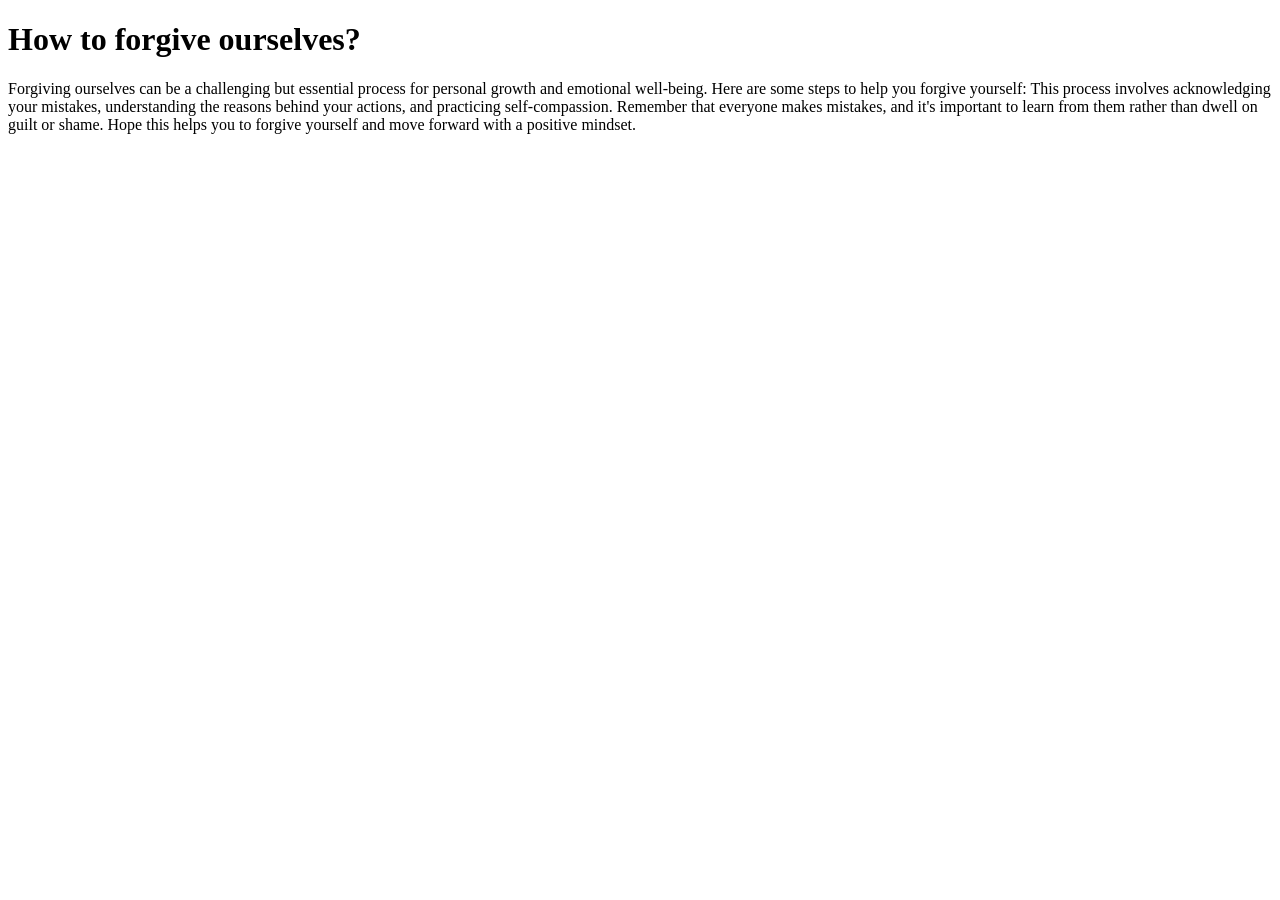
==== index.html @ 149dcff6 "add the changes" ====
<!DOCTYPE html>
<html lang="en">
<head>
    <meta charset="UTF-8">
    <meta name="viewport" content="width=device-width, initial-scale=1.0">
    <title>Home Work</title>
</head>
<body>
    <h1>How to forgive ourselves?</h1>
    <p>Forgiving ourselves can be a challenging but essential process for personal growth and emotional well-being. Here are some steps to help you forgive yourself:
        This process involves acknowledging your mistakes, understanding the reasons behind your actions, and practicing self-compassion. Remember that everyone makes mistakes, and it's important to learn from them rather than dwell on guilt or shame.
        Hope this helps you to forgive yourself and move forward with a positive mindset.
    </p>
    <img src="https://images.pexels.com/photos/37256209/pexels-photo-37256209.jpeg" alt="">
    
</body>
</html>
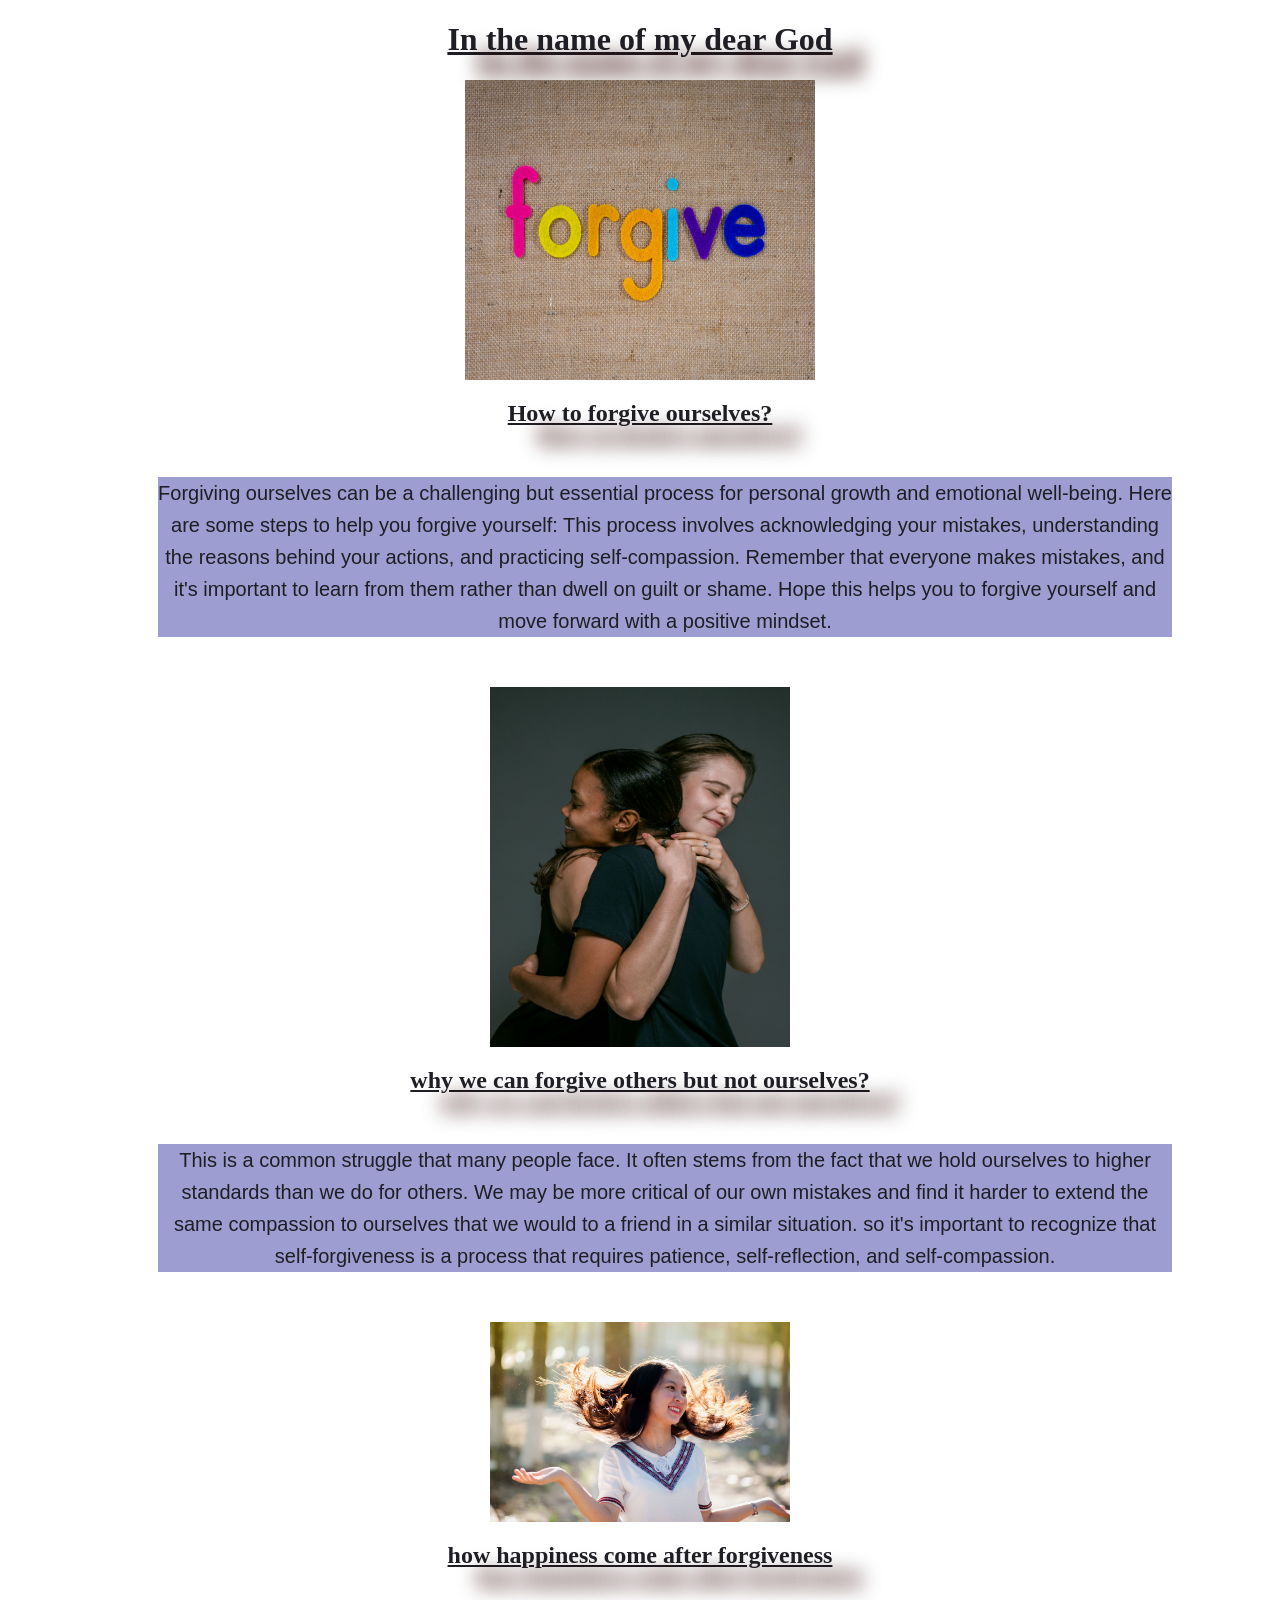
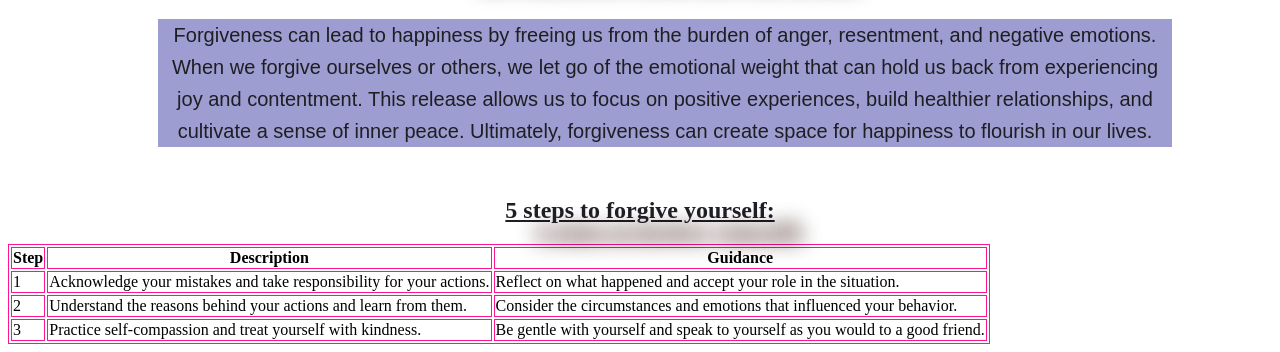
==== commit b84ff590: "add all the changes" ====
--- a/index.html
+++ b/index.html
@@ -1,17 +1,102 @@
 <!DOCTYPE html>
 <html lang="en">
+
 <head>
     <meta charset="UTF-8">
     <meta name="viewport" content="width=device-width, initial-scale=1.0">
     <title>Home Work</title>
+    <style>
+        table,
+        th,
+        td {
+            border: 1px solid;
+            table-layout: fixed;
+            border-color: deeppink;
+            border-style: bold;
+        }
+        h1, h2 {
+            color: rgb(30, 30, 36);
+            text-align: center;
+            text-shadow: 30px 20px 20px rgb(50, 0, 0);
+            text-decoration: underline;
+        }
+        p {
+            font-size: 20px;
+            text-align: center;
+            color: rgb(30, 30, 36);
+            font-family: Arial, sans-serif;
+            background-color: rgb(157, 157, 209);
+            line-height: 1.6;
+            margin-top: 50px;
+        margin-bottom: 50px;
+        margin-left: 150px;
+        margin-right: 100px;
+        }
+        img {
+            display: block;
+            margin-left: auto;
+            margin-right: auto;
+        }
+    </style>
 </head>
+
 <body>
-    <h1>How to forgive ourselves?</h1>
-    <p>Forgiving ourselves can be a challenging but essential process for personal growth and emotional well-being. Here are some steps to help you forgive yourself:
-        This process involves acknowledging your mistakes, understanding the reasons behind your actions, and practicing self-compassion. Remember that everyone makes mistakes, and it's important to learn from them rather than dwell on guilt or shame.
+    <h1>
+        In the name of my dear God
+    </h1>
+    <img src="/emgs/forgive.jpg" alt="forgive image" width="350" height="300">
+    <h2>How to forgive ourselves?</h2>
+    <p>Forgiving ourselves can be a challenging but essential process for personal growth and emotional well-being. Here
+        are some steps to help you forgive yourself:
+        This process involves acknowledging your mistakes, understanding the reasons behind your actions, and practicing
+        self-compassion. Remember that everyone makes mistakes, and it's important to learn from them rather than dwell
+        on guilt or shame.
         Hope this helps you to forgive yourself and move forward with a positive mindset.
     </p>
-    <img src="https://images.pexels.com/photos/37256209/pexels-photo-37256209.jpeg" alt="">
-    
+    <img src="/emgs/forgiving-others.jpg" id="image" alt="Forgiveness Image" width="300" height="360">
+    <h2>
+        why we can forgive others but not ourselves?
+    </h2>
+    <p>
+        This is a common struggle that many people face.
+         It often stems from the fact that we hold ourselves to higher standards than we do for others.
+          We may be more critical of our own mistakes and find it harder to extend the same compassion to ourselves that we would to a friend in a similar situation.
+          so it's important to recognize that self-forgiveness is a process that requires patience, self-reflection, and self-compassion.
+    </p>
+    <img src="/emgs/happy.jpg" alt=" Happy Image" width="300" height="200">
+    <h2>how happiness come after forgiveness </h2>
+    <p>
+        Forgiveness can lead to happiness by freeing us from the burden of anger, resentment, and negative emotions.
+         When we forgive ourselves or others, we let go of the emotional weight that can hold us back from experiencing joy and contentment.
+          This release allows us to focus on positive experiences, build healthier relationships, and cultivate a sense of inner peace.
+           Ultimately, forgiveness can create space for happiness to flourish in our lives.
+    <h2>
+        5 steps to forgive yourself:
+    </h2>
+           <Table>
+            <tr>
+                <th>Step</th>
+            <th>Description</th>
+            <th>Guidance</th>
+            </tr>
+        <tr>
+            <td>1</td>
+            <td>Acknowledge your mistakes and take responsibility for your actions.</td>
+            <td>Reflect on what happened and accept your role in the situation.</td>
+        </tr>
+        <tr>
+            <td>2</td>
+            <td>Understand the reasons behind your actions and learn from them.</td>
+            <td>Consider the circumstances and emotions that influenced your behavior.</td>
+        </tr>
+        <tr>
+            <td>3</td>
+            <td>Practice self-compassion and treat yourself with kindness.</td>
+            <td>Be gentle with yourself and speak to yourself as you would to a good friend.</td>
+        </tr>
+
+    </Table>
+
 </body>
+
 </html>
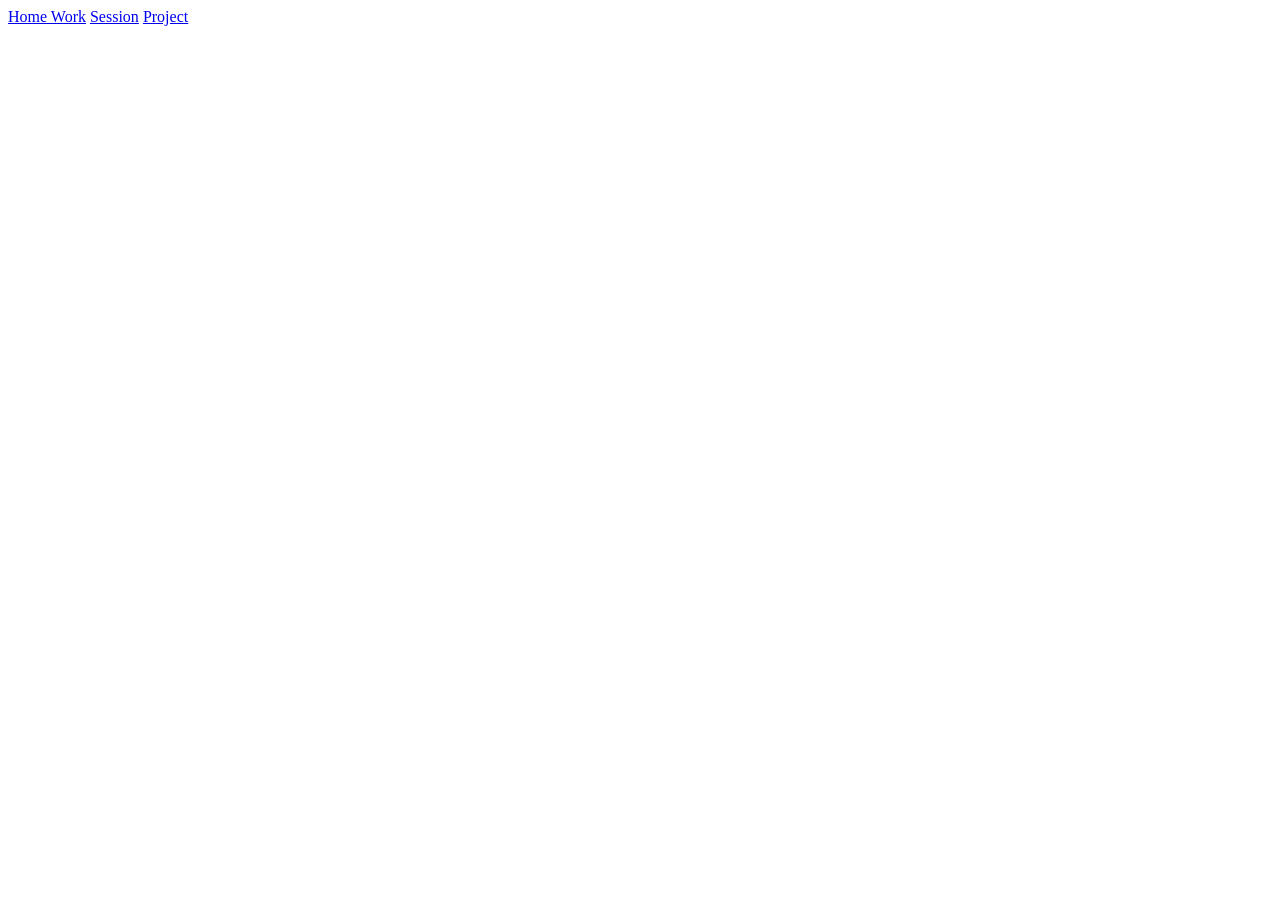
==== commit 3adf0179: "add initial HTML and CSS files for homework and session pages" ====
--- a/index.html
+++ b/index.html
@@ -1,102 +1,13 @@
 <!DOCTYPE html>
 <html lang="en">
-
 <head>
     <meta charset="UTF-8">
     <meta name="viewport" content="width=device-width, initial-scale=1.0">
-    <title>Home Work</title>
-    <style>
-        table,
-        th,
-        td {
-            border: 1px solid;
-            table-layout: fixed;
-            border-color: deeppink;
-            border-style: bold;
-        }
-        h1, h2 {
-            color: rgb(30, 30, 36);
-            text-align: center;
-            text-shadow: 30px 20px 20px rgb(50, 0, 0);
-            text-decoration: underline;
-        }
-        p {
-            font-size: 20px;
-            text-align: center;
-            color: rgb(30, 30, 36);
-            font-family: Arial, sans-serif;
-            background-color: rgb(157, 157, 209);
-            line-height: 1.6;
-            margin-top: 50px;
-        margin-bottom: 50px;
-        margin-left: 150px;
-        margin-right: 100px;
-        }
-        img {
-            display: block;
-            margin-left: auto;
-            margin-right: auto;
-        }
-    </style>
+    <title>Document</title>
 </head>
-
 <body>
-    <h1>
-        In the name of my dear God
-    </h1>
-    <img src="/emgs/forgive.jpg" alt="forgive image" width="350" height="300">
-    <h2>How to forgive ourselves?</h2>
-    <p>Forgiving ourselves can be a challenging but essential process for personal growth and emotional well-being. Here
-        are some steps to help you forgive yourself:
-        This process involves acknowledging your mistakes, understanding the reasons behind your actions, and practicing
-        self-compassion. Remember that everyone makes mistakes, and it's important to learn from them rather than dwell
-        on guilt or shame.
-        Hope this helps you to forgive yourself and move forward with a positive mindset.
-    </p>
-    <img src="/emgs/forgiving-others.jpg" id="image" alt="Forgiveness Image" width="300" height="360">
-    <h2>
-        why we can forgive others but not ourselves?
-    </h2>
-    <p>
-        This is a common struggle that many people face.
-         It often stems from the fact that we hold ourselves to higher standards than we do for others.
-          We may be more critical of our own mistakes and find it harder to extend the same compassion to ourselves that we would to a friend in a similar situation.
-          so it's important to recognize that self-forgiveness is a process that requires patience, self-reflection, and self-compassion.
-    </p>
-    <img src="/emgs/happy.jpg" alt=" Happy Image" width="300" height="200">
-    <h2>how happiness come after forgiveness </h2>
-    <p>
-        Forgiveness can lead to happiness by freeing us from the burden of anger, resentment, and negative emotions.
-         When we forgive ourselves or others, we let go of the emotional weight that can hold us back from experiencing joy and contentment.
-          This release allows us to focus on positive experiences, build healthier relationships, and cultivate a sense of inner peace.
-           Ultimately, forgiveness can create space for happiness to flourish in our lives.
-    <h2>
-        5 steps to forgive yourself:
-    </h2>
-           <Table>
-            <tr>
-                <th>Step</th>
-            <th>Description</th>
-            <th>Guidance</th>
-            </tr>
-        <tr>
-            <td>1</td>
-            <td>Acknowledge your mistakes and take responsibility for your actions.</td>
-            <td>Reflect on what happened and accept your role in the situation.</td>
-        </tr>
-        <tr>
-            <td>2</td>
-            <td>Understand the reasons behind your actions and learn from them.</td>
-            <td>Consider the circumstances and emotions that influenced your behavior.</td>
-        </tr>
-        <tr>
-            <td>3</td>
-            <td>Practice self-compassion and treat yourself with kindness.</td>
-            <td>Be gentle with yourself and speak to yourself as you would to a good friend.</td>
-        </tr>
-
-    </Table>
-
+    <a href="homework/index.html">Home Work</a>
+    <a href="/session/index.html">Session</a>
+    <a href="https://first-zees-project.netlify.app/">Project</a>
 </body>
-
 </html>
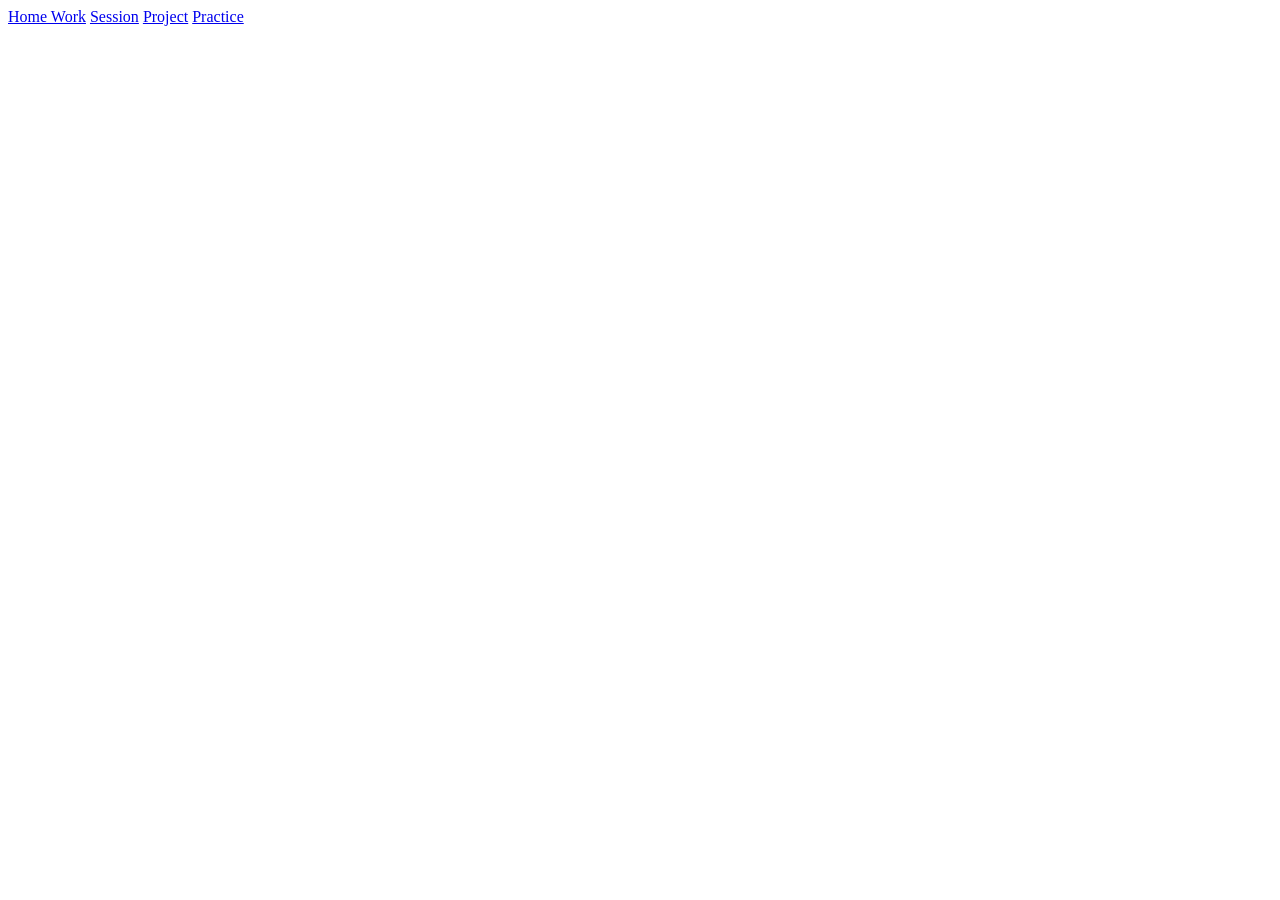
==== commit 0aaae6bc: "add recipe page with HTML structure, CSS styles, and image" ====
--- a/index.html
+++ b/index.html
@@ -9,5 +9,6 @@
     <a href="homework/index.html">Home Work</a>
     <a href="/session/index.html">Session</a>
     <a href="https://first-zees-project.netlify.app/">Project</a>
+    <a href="http://127.0.0.1:5500/Practice/index.html">Practice</a>
 </body>
 </html>
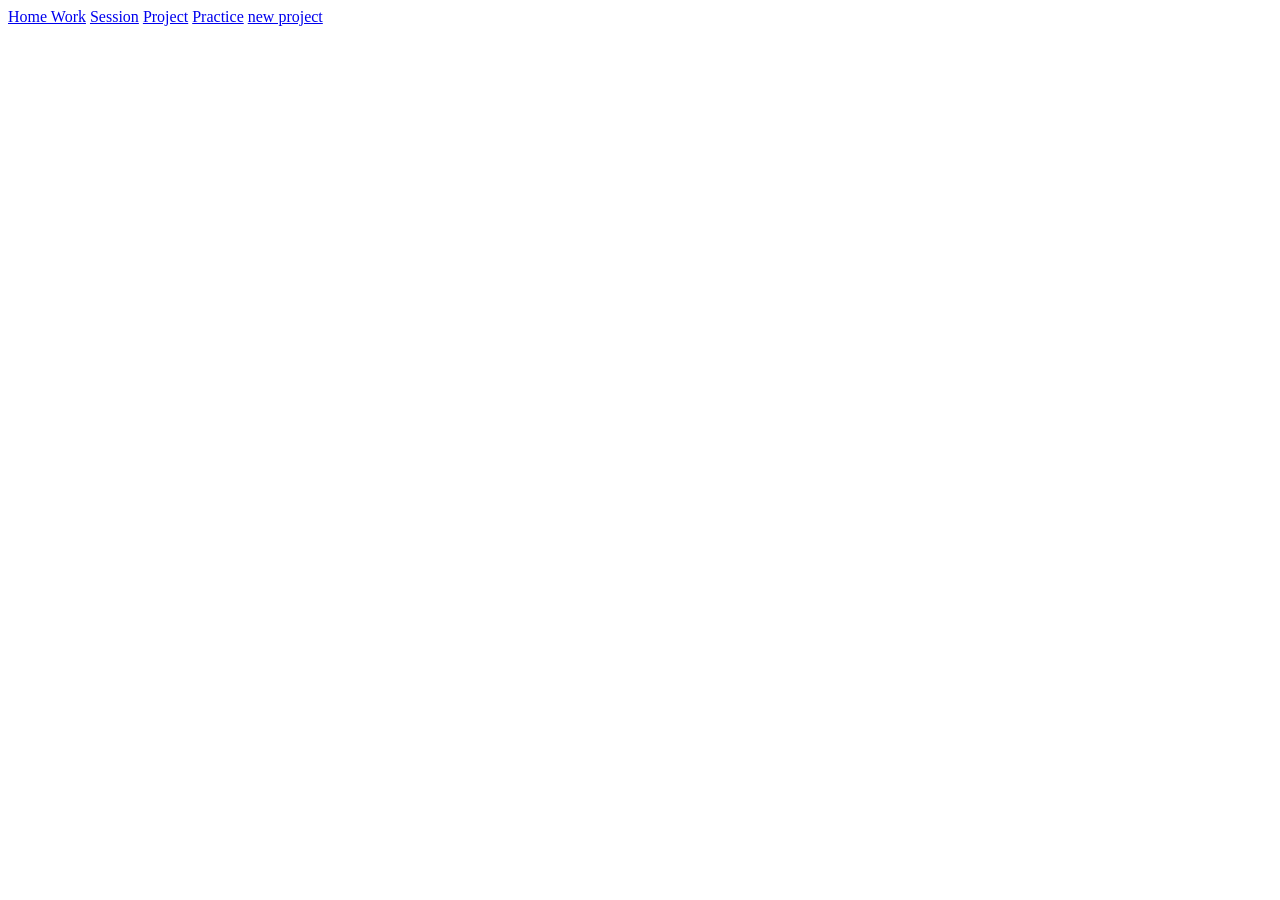
==== commit 050ec137: "add JavaScript functionality and new project link; style button for better UI" ====
--- a/index.html
+++ b/index.html
@@ -10,5 +10,6 @@
     <a href="/session/index.html">Session</a>
     <a href="https://first-zees-project.netlify.app/">Project</a>
     <a href="http://127.0.0.1:5500/Practice/index.html">Practice</a>
+    <a href="http://127.0.0.1:5500/Practice/practice.html">new project</a>
 </body>
 </html>
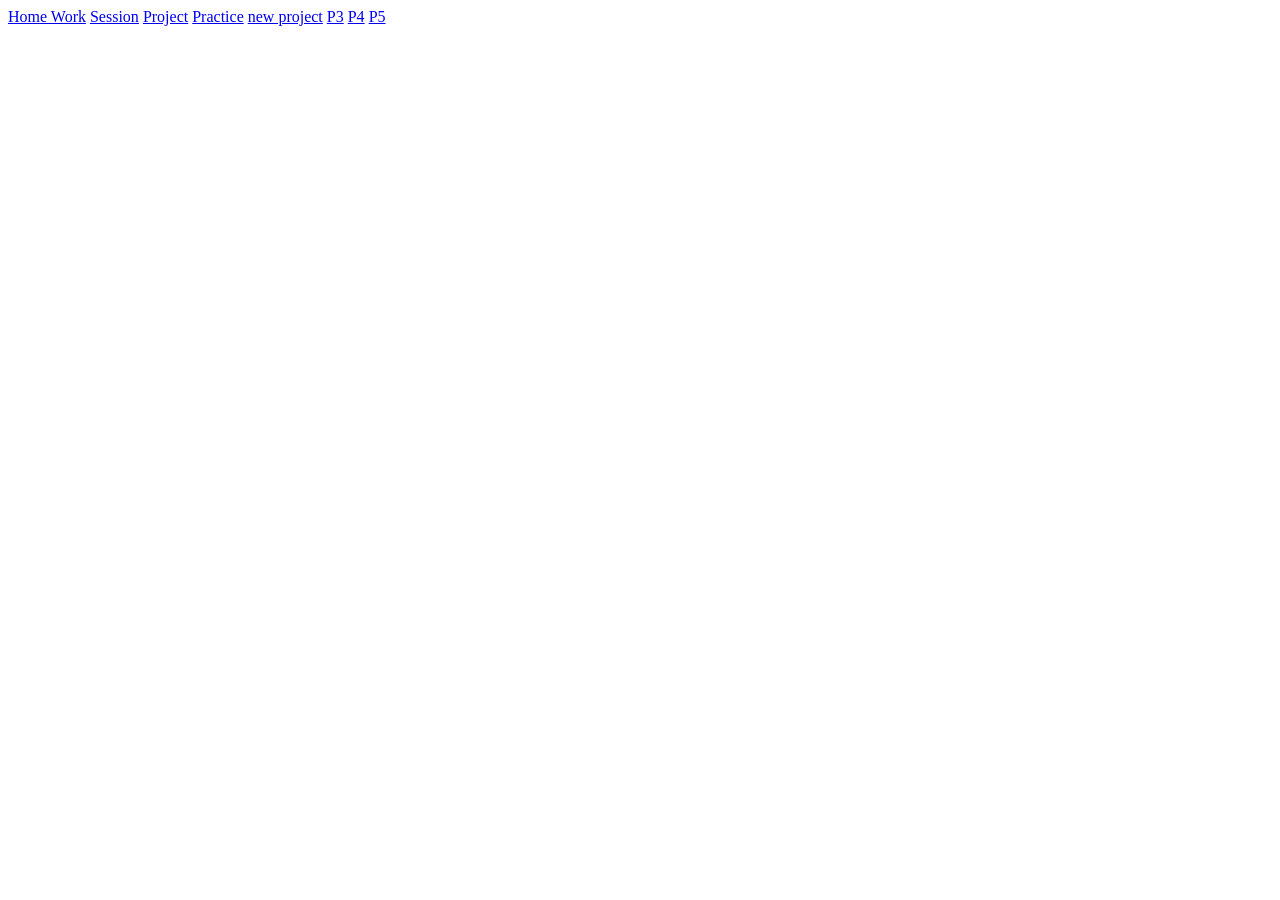
==== commit 4dbae25a: "add initial project files for testimonials grid section, including HTML, CSS, images, and README" ====
--- a/index.html
+++ b/index.html
@@ -10,6 +10,9 @@
     <a href="/session/index.html">Session</a>
     <a href="https://first-zees-project.netlify.app/">Project</a>
     <a href="http://127.0.0.1:5500/Practice/index.html">Practice</a>
-    <a href="http://127.0.0.1:5500/Practice/practice.html">new project</a>
+    <a href="http://127.0.0.1:5500/Practice/P2/index.html">new project</a>
+    <a href="http://127.0.0.1:5500/Practice/P3/img/index.html">P3</a>
+    <a href="http://127.0.0.1:5500/Practice/P4/index.html">P4</a>
+    <a href="http://127.0.0.1:5500/Practice/P5/index.html">P5</a>
 </body>
 </html>
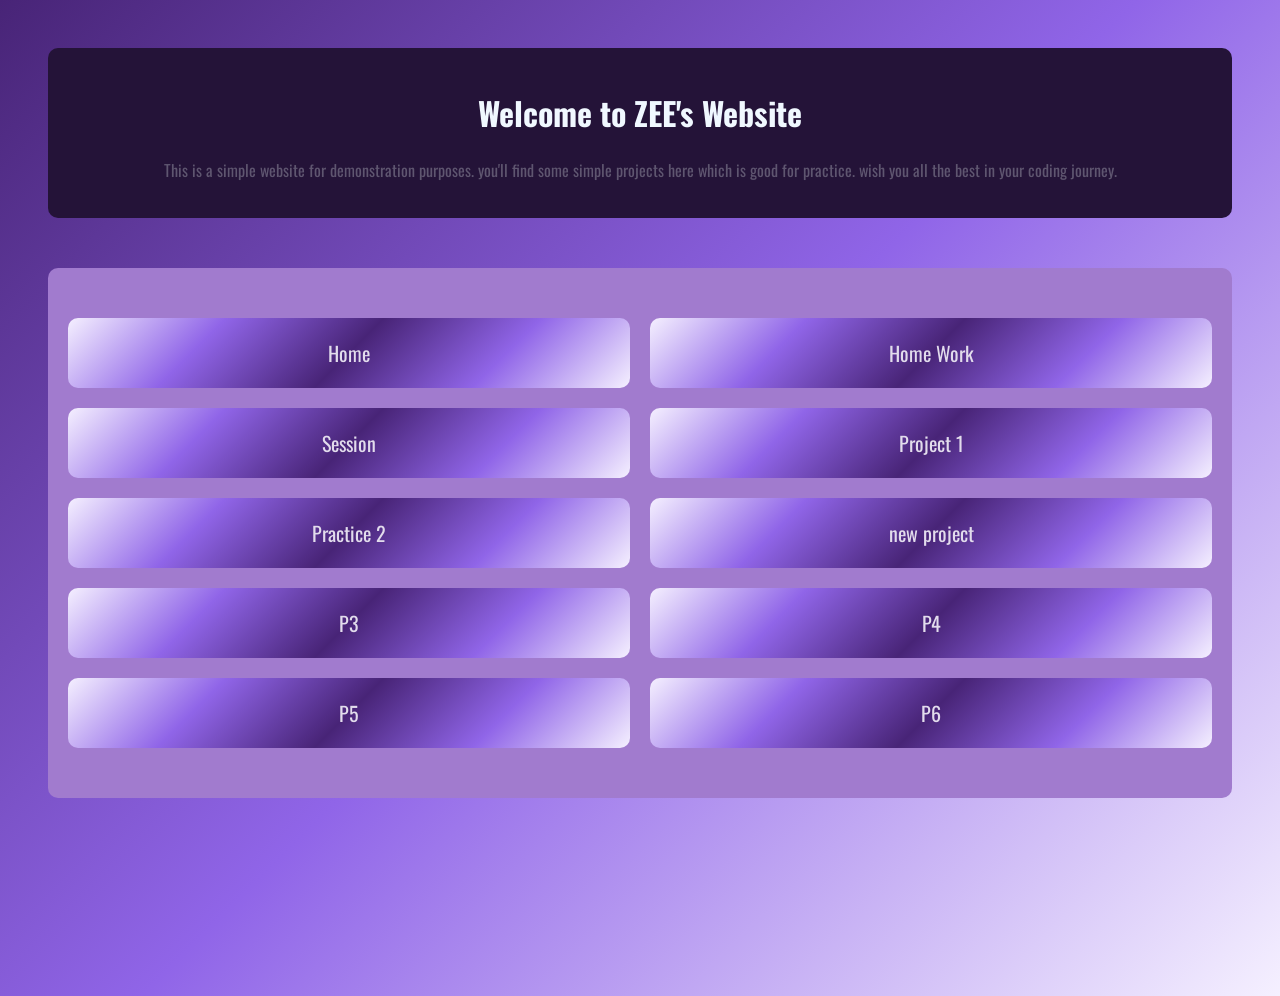
==== commit b60b11f5: "add initial HTML and CSS files for ZEE's website, including layout and styles" ====
--- a/index.html
+++ b/index.html
@@ -1,18 +1,47 @@
-<!DOCTYPE html>
+<!doctype html>
 <html lang="en">
-<head>
-    <meta charset="UTF-8">
-    <meta name="viewport" content="width=device-width, initial-scale=1.0">
+  <head>
+    <meta charset="UTF-8" />
+    <meta name="viewport" content="width=device-width, initial-scale=1.0" />
     <title>Document</title>
-</head>
-<body>
-    <a href="homework/index.html">Home Work</a>
-    <a href="/session/index.html">Session</a>
-    <a href="https://first-zees-project.netlify.app/">Project</a>
-    <a href="http://127.0.0.1:5500/Practice/index.html">Practice</a>
-    <a href="http://127.0.0.1:5500/Practice/P2/index.html">new project</a>
-    <a href="http://127.0.0.1:5500/Practice/P3/img/index.html">P3</a>
-    <a href="http://127.0.0.1:5500/Practice/P4/index.html">P4</a>
-    <a href="http://127.0.0.1:5500/Practice/P5/index.html">P5</a>
-</body>
-</html>+    <link rel="stylesheet" href="style.css" />
+    <link rel="preconnect" href="https://fonts.googleapis.com" />
+    <link rel="preconnect" href="https://fonts.gstatic.com" crossorigin />
+    <link
+      href="https://fonts.googleapis.com/css2?family=Oswald:wght@200..700&display=swap"
+      rel="stylesheet"
+    />
+  </head>
+  <body>
+    <header>
+      <h1>Welcome to ZEE's Website</h1>
+      <p>This is a simple website for demonstration purposes. you'll find some simple projects here which is good for practice.
+        wish you all the best in your coding journey.
+      </p>
+    </header>
+    <section class="links">
+      <!-- <h2>Links:</h2> -->
+      <!-- <div class="linkgrid"> -->
+    <a href="index.html" class="home">Home</a>
+    <a href="homework/index.html" class="homework">Home Work</a>
+    <a href="/session/index.html" class="session">Session</a>
+    <a href="https://first-zees-project.netlify.app/" class="project 1"
+      >Project 1</a
+    >
+    <a href="http://127.0.0.1:5500/Practice/index.html" class="project 2"
+      >Practice 2</a
+    >
+    <a href="http://127.0.0.1:5500/Practice/P2/index.html" class="new project"
+      >new project</a
+    >
+    <a href="http://127.0.0.1:5500/Practice/P3/img/index.html" class="p3">P3</a>
+    <a href="http://127.0.0.1:5500/Practice/P4/index.html" class="p4">P4</a>
+    <a href="http://127.0.0.1:5500/Practice/P5/index.html" class="p5">P5</a>
+    <a href="http://127.0.0.1:5500/Practice/P6/index.html" class="p6">P6</a>
+    <!-- </div> -->
+    </section>
+    <!-- <footer>
+      <p>Progress loves consistency more than intensity.</p>
+    </footer> -->
+  </body>
+</html>
--- a/style.css
+++ b/style.css
@@ -0,0 +1,87 @@
+body{
+   background: linear-gradient(
+    135deg,
+    #482477,
+    #9065E8,
+    #F5F0FF
+  );background-repeat: no-repeat;
+ font-family:"Oswald",sans-serif;
+ color: aliceblue;
+ padding: 40px 40px;
+ height: 100vh;
+ /* max-width: 100vw; */
+}
+.links{
+  background-color: #a17bce;
+  display:grid;
+  grid-template-columns: repeat(2, 1fr);
+  gap: 20px;
+  padding: 50px 20px;
+  border-radius: 10px;
+  /* width: 100%;; */
+  margin-top: 50px;
+  
+}
+.home, .homework, .p3, .p4, .p5, .p6, .session, .project  {
+  color: #e2dcec;
+  background: linear-gradient(
+    135deg,
+    #F5F0FF,
+    #9065E8,
+    #482477,
+    #9065E8,
+    #F5F0FF
+  );
+ 
+  padding: 20px;
+text-align: center;
+  border-radius: 10px;
+  font-size: 20px;
+  text-decoration: dotted;
+
+  /* text-shadow: 20px black; */
+ 
+}
+a:hover{
+  background: #482477;
+  /* border: 3px solid #0d0714; */
+
+}
+
+/* .linkgrid{
+  display: grid;
+  grid-template-columns: repeat(2, 1fr);
+  gap: 20px;
+  padding: 50px;
+  border-radius: 10px;
+  max-width: 600px;
+  margin-top: 30px;
+} */
+/* .homework{
+background-color: #FFFFFF;
+  color: #7041C7;
+  padding: 20px;
+  border-radius: 10px;
+  text-decoration: dotted;
+  text-shadow: 20px black;
+}
+.session{
+  background-color: #FFFFFF;
+  color: #7041C7;
+  padding: 20px;
+  border-radius: 10px;
+  text-decoration: dotted;
+  text-shadow: 20px black;
+} */
+header{
+  background-color: #241338;
+  padding: 20px;
+  border-radius: 10px;
+  /* width: 100%; */
+text-align: center;
+  margin-bottom: 30px;
+}
+p{
+  color: 	#5F5670;
+  ;
+}
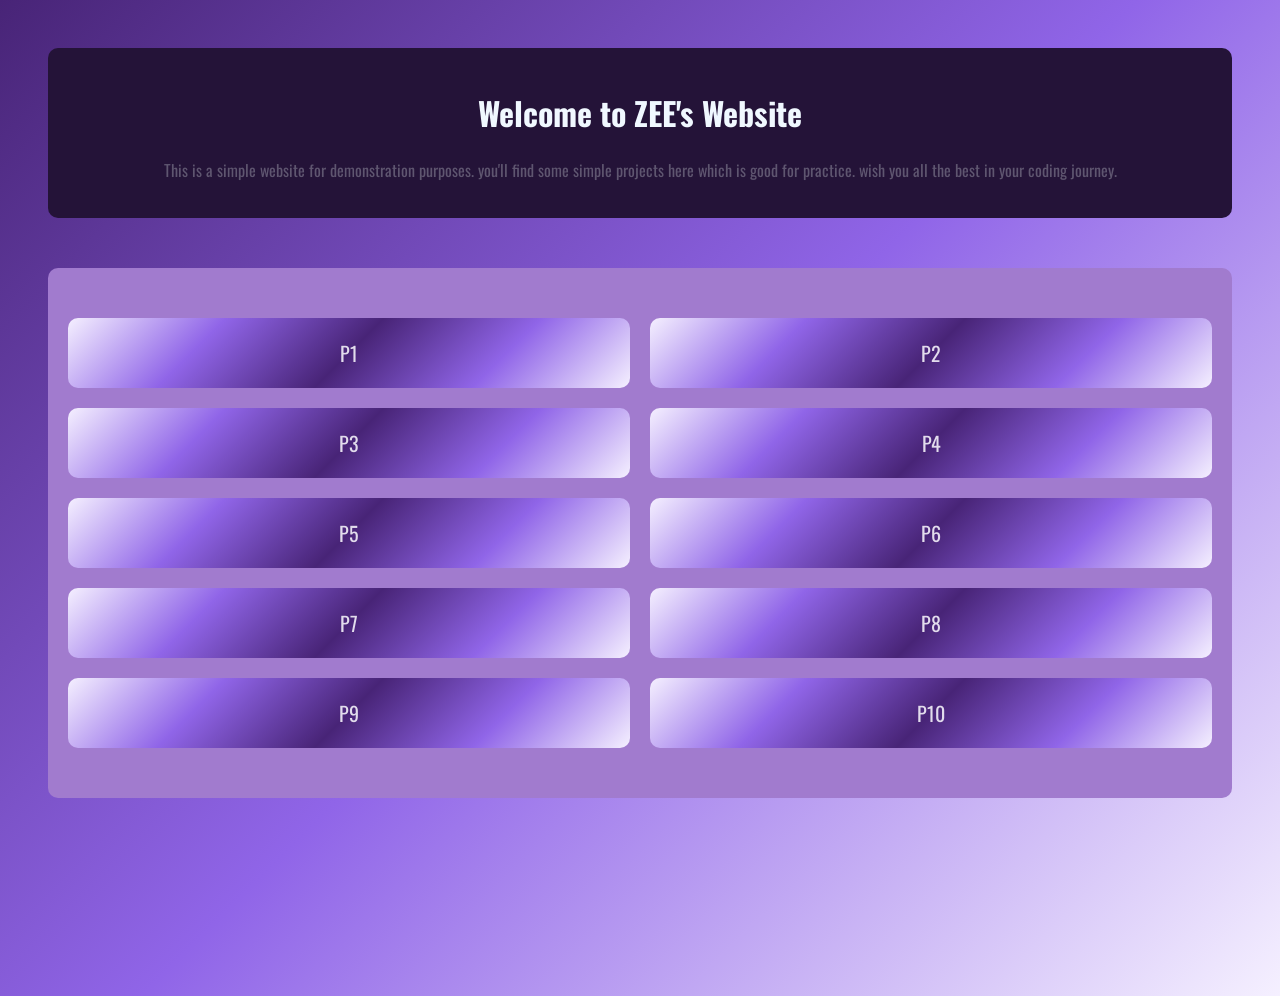
==== commit e9eeef30: "rewamp" ====
--- a/index.html
+++ b/index.html
@@ -20,28 +20,16 @@
       </p>
     </header>
     <section class="links">
-      <!-- <h2>Links:</h2> -->
-      <!-- <div class="linkgrid"> -->
-    <a href="index.html" class="home">Home</a>
-    <a href="homework/index.html" class="homework">Home Work</a>
-    <a href="/session/index.html" class="session">Session</a>
-    <a href="https://first-zees-project.netlify.app/" class="project 1"
-      >Project 1</a
-    >
-    <a href="http://127.0.0.1:5500/Practice/index.html" class="project 2"
-      >Practice 2</a
-    >
-    <a href="http://127.0.0.1:5500/Practice/P2/index.html" class="new project"
-      >new project</a
-    >
-    <a href="http://127.0.0.1:5500/Practice/P3/img/index.html" class="p3">P3</a>
-    <a href="http://127.0.0.1:5500/Practice/P4/index.html" class="p4">P4</a>
-    <a href="http://127.0.0.1:5500/Practice/P5/index.html" class="p5">P5</a>
-    <a href="http://127.0.0.1:5500/Practice/P6/index.html" class="p6">P6</a>
-    <!-- </div> -->
+      <a href="/Practice/P1/index.html">P1</a>
+      <a href="/Practice/P2/index.html">P2</a>
+      <a href="/Practice/P3/index.html">P3</a>
+      <a href="/Practice/P4/index.html">P4</a>
+      <a href="/Practice/P5/index.html">P5</a>
+      <a href="/Practice/P6/index.html">P6</a>
+      <a href="/Practice/P7/index.html">P7</a>
+      <a href="/Practice/P8/index.html">P8</a>
+      <a href="/Practice/P9/index.html">P9</a>
+      <a href="/Practice/P10/index.html">P10</a>
     </section>
-    <!-- <footer>
-      <p>Progress loves consistency more than intensity.</p>
-    </footer> -->
   </body>
 </html>
--- a/style.css
+++ b/style.css
@@ -22,7 +22,7 @@
   margin-top: 50px;
   
 }
-.home, .homework, .p3, .p4, .p5, .p6, .session, .project  {
+  a {
   color: #e2dcec;
   background: linear-gradient(
     135deg,
